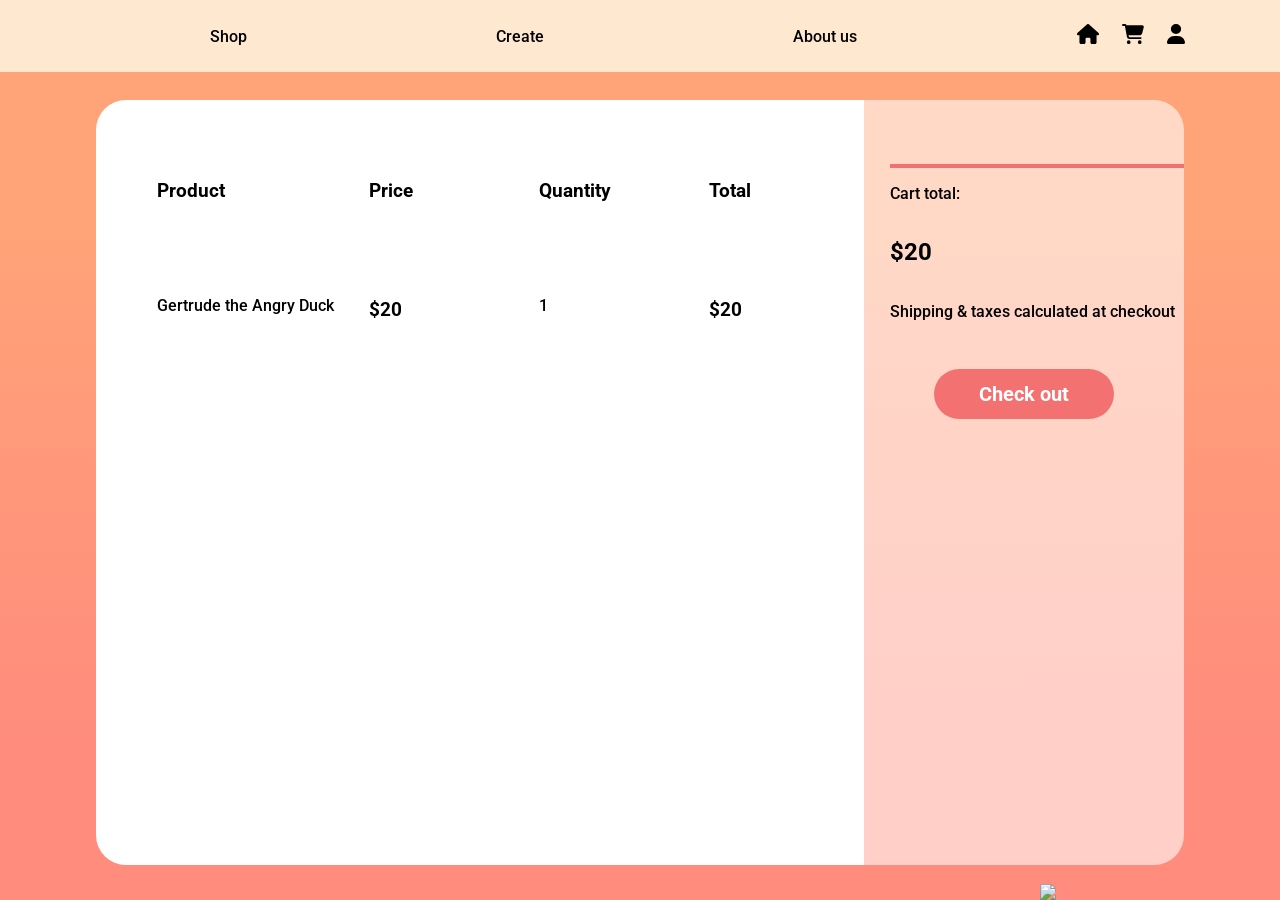
==== html/cart.html @ 9308aaa7 "Html, js and css - sin favoritos" ====
<!DOCTYPE html>
<html lang="en">
<head>
    <meta charset="UTF-8">
    <meta name="viewport" content="width=device-width, initial-scale=1.0">
    <title>The crochet market</title>
    <link rel="stylesheet" href="./css/cart.css" type="text/css">
    <link rel="preconnect" href="https://fonts.googleapis.com">
    <link rel="preconnect" href="https://fonts.gstatic.com" crossorigin>
    <link href="https://fonts.googleapis.com/css2?family=Roboto:ital,wght@0,100;0,300;0,400;0,500;0,700;0,900;1,100;1,300;1,400;1,500;1,700;1,900&display=swap" rel="stylesheet">
</head>
<body>
    <nav> 
        <div id="nav1">
        <a>Shop</a>
        <a>Create</a>
        <a>About us</a>
        </div>
        <div class="icons">
        <a href="./index2.html"><img src="./pics/house-solid.svg" id="icon"></a>
        <a href="./cart.html"><img src="./pics/cart-shopping-solid.svg" id="icon"></a>
        <a href="./Profilepage.html"><img src="./pics/user-solid.svg" id="icon"></a>
        </div>
    </nav>
    <div id="shoparea">
        <div class="white-bx2">
        <div class="section-info">
            <div> <h3>Product</h3> </div>
            <div> <h3>Price</h3> </div>
            <div> <h3>Quantity</h3> </div>
            <div> <h3>Total</h3> </div>
            <div> <p>Gertrude the Angry Duck</p> </div>
            <div> <h3>$20</h3> </div>
            <div> <p>1</p> </div>
            <div> <h3>$20</h3> </div>
        </div>
        </div>
    <div class="check-out">
        <div class="carttot">
            <div id="line"> </div>
            <p id="carttotal">Cart total:</p>
            <h2 id="pricee">$20</h2>
            <p id="infor">Shipping & taxes calculated at checkout</p>
        </div>
        <div class="check">
        <button id="btn-checkout">Check out</button>
        </div>
        <img src="./pics/Viejita personaje web 2da version 1.png" id="viejitafeliz">
        </div>
</div>
<script src="./js/cart.js"> </script>
</body>
</html>
---- html/css/cart.css ----
body {
    font-family: "Roboto", sans-serif;
    font-weight: 500;
    font-style: normal;
    height: 100vh;
    width: 100vw;
    background: rgb(255,163,120);
    background: linear-gradient(180deg, rgba(255,163,120,1) 25%, rgba(255,140,125,1) 83%);
    margin: 0;
    padding: 0;
}

nav {
    height: 8%;
    width: 100vw;
    display: flex;
    align-items: center;
    justify-content: space-evenly;
    background-color: #FFE8D0;
    position: absolute;
    top: 0;
    left: 0;
}
#nav1 {
    width: 70%;
    display: flex;
    justify-content: space-around;
    flex-direction: row;
}
#icon {
    height: 20px;
    width: auto;
    margin: 10px;
}
.icons {
    display: flex;
    justify-content: space-between;
    flex-direction: row;
    width: 10%;
}

.check-out {
    width: 25%;
    height: 85%;
    background-color: rgba(255, 255, 255, 0.58);
    border-top-right-radius: 30px;
    border-bottom-right-radius: 30px;
    margin-top: 5%;
}
.white-bx2 {
    width: 60%;
    height: 85%;
    background-color: white;
    margin: 0;
    border-top-left-radius: 30px;
    border-bottom-left-radius: 30px;
    margin-top: 5%;
}

#shoparea {
    width: 100%;
    height: 100%;
    display: flex;
    align-items: center;
    justify-content: center;
}

#line {
    width: 100%;
    height: 4px;
    background: #F37070;
}

.carttot {
    display: flex;
    flex-direction: column;
    align-items: flex-start;
    margin-top: 20%;
    margin-left: 8%;
}


.check {
    display: flex;
    align-items: center;
    justify-content: center;
    margin-top: 10%;
}

#btn-checkout {
    width: 180px;
    height: 50px;
    border-radius: 30px;
    border: none;
    font-family: "Roboto", sans-serif;
    font-weight: 700;
    font-style: normal;
    font-size: 20px;
    color: white;
    background-color: #F37171;
}


#btn-checkout:hover {
    width: 180px;
    height: 50px;
    border-radius: 30px;
    border: none;
    font-family: "Roboto", sans-serif;
    font-weight: 700;
    font-style: normal;
    font-size: 20px;
    color: white;
    background-color: #ff764d;
}

#viejitafeliz {
    position: absolute;
    bottom: 0%;
    right: 0%;
    width: 25%;
    max-width: 240px;
    height: auto;
}

.section-info {
    margin-left: 8%;
    margin-top: 8%;
    display: grid;
    grid-template-columns: 30% 24% 24% 24%;
    row-gap: 60px;
}
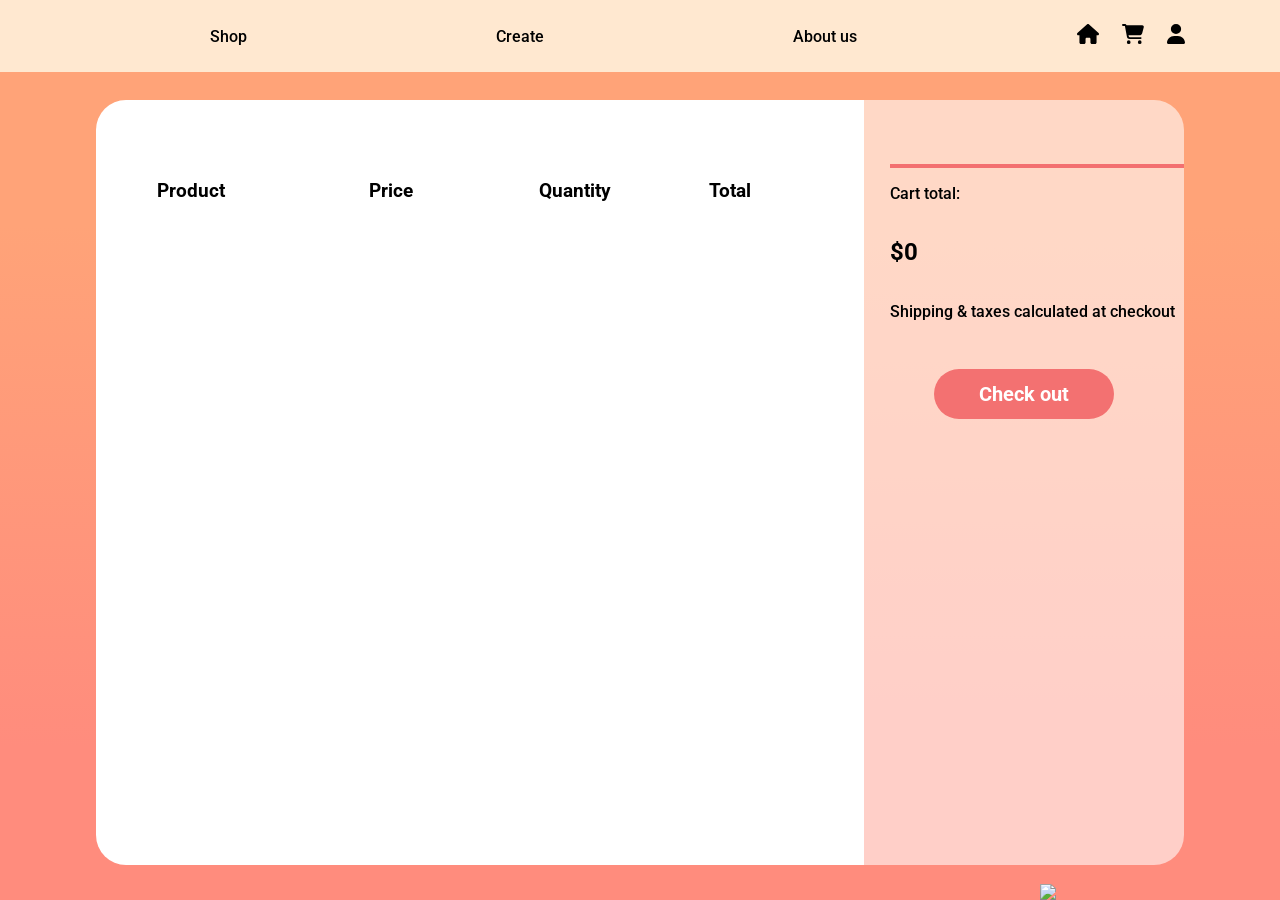
==== commit f09cbe08: "Add files via upload" ====
--- a/html/cart.html
+++ b/html/cart.html
@@ -29,17 +29,13 @@
             <div> <h3>Price</h3> </div>
             <div> <h3>Quantity</h3> </div>
             <div> <h3>Total</h3> </div>
-            <div> <p>Gertrude the Angry Duck</p> </div>
-            <div> <h3>$20</h3> </div>
-            <div> <p>1</p> </div>
-            <div> <h3>$20</h3> </div>
         </div>
         </div>
     <div class="check-out">
         <div class="carttot">
             <div id="line"> </div>
             <p id="carttotal">Cart total:</p>
-            <h2 id="pricee">$20</h2>
+            <h2 id="pricee">$0</h2>
             <p id="infor">Shipping & taxes calculated at checkout</p>
         </div>
         <div class="check">
